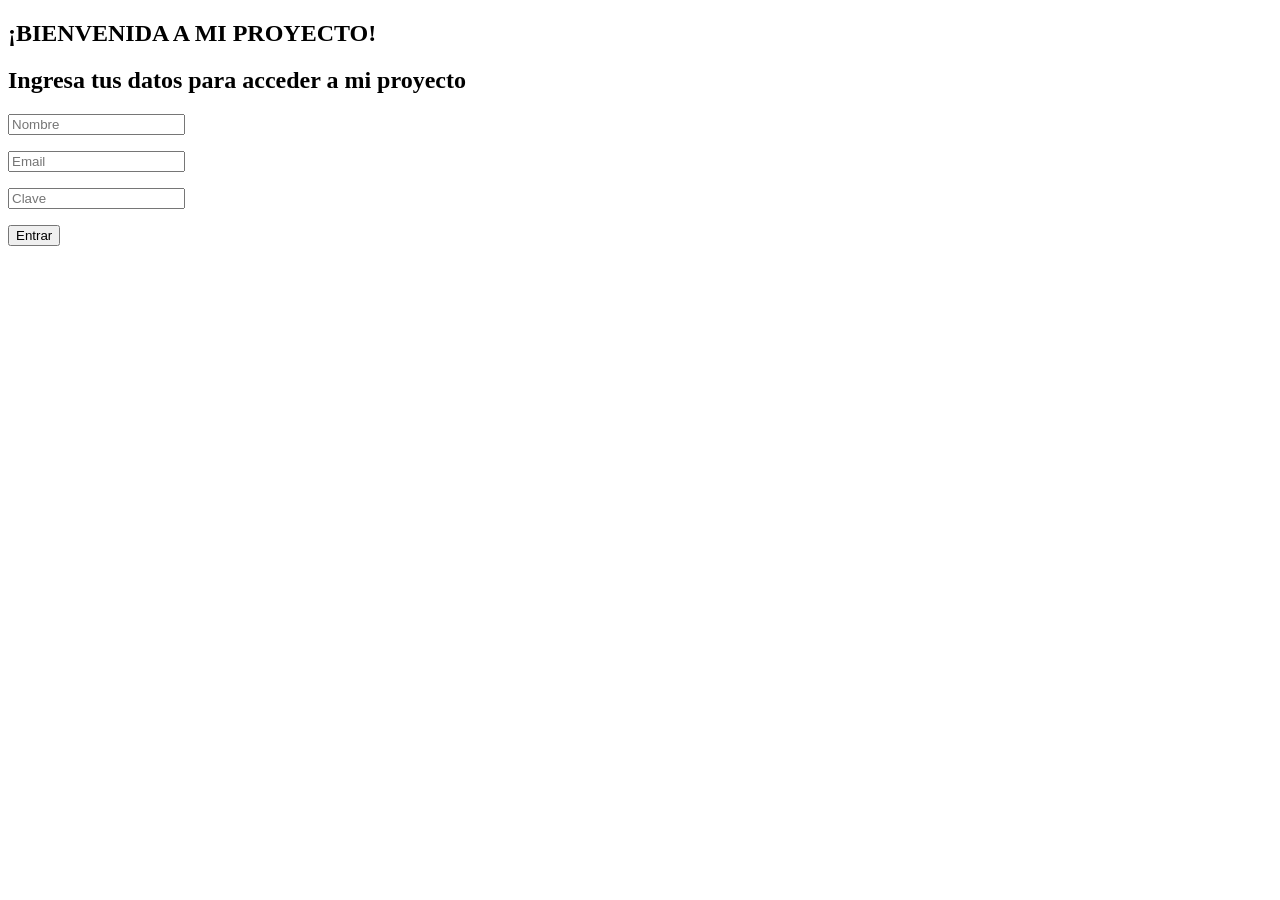
==== index.html @ c83a89f8 "Add files via upload" ====
<!DOCTYPE html>
<html lang="en">
<head>
    <meta charset="UTF-8">
    <meta http-equiv="X-UA-Compatible" content="IE=edge">
    <meta name="viewport" content="width=device-width, initial-scale=1.0">
    <link rel="stylesheet" href="./css/formulario.css">
    <link rel="apple-touch-icon" sizes="180x180" href="./img/apple-touch-icon.png">
    <link rel="icon" type="image/png" sizes="32x32" href="./img/favicon-32x32.png">
    <link rel="icon" type="image/png" sizes="16x16" href="./img/favicon-16x16.png">
    <link rel="manifest" href="/site.webmanifest">
    
    <title>ABRETE SESAMO!</title>
</head>
<body>
    <div class="container-form sign-up"> 
        <div class="welcome-back">
            <div class="message">
                <h2>
                    ¡BIENVENIDA A MI PROYECTO!</h2>
            </div>
        </div>
        <form action="./patitos.HTML" id="formulario">
            <h2 class="registro">Ingresa tus datos para acceder a mi proyecto</h2>
            <p>
              <input type="text" placeholder="Nombre" id="usuario">
            </p>
            <p>
                <input type="email" placeholder="Email"  id="email">
            </p>
            <p>
             <input type="password"  placeholder="Clave" id="clave" minlength="4" maxlength="8">
            </p>
            <input type="submit" value="Entrar">
          </form>

    </div>
    <script src="./js/formulario.js"></script>

</body>
</html>
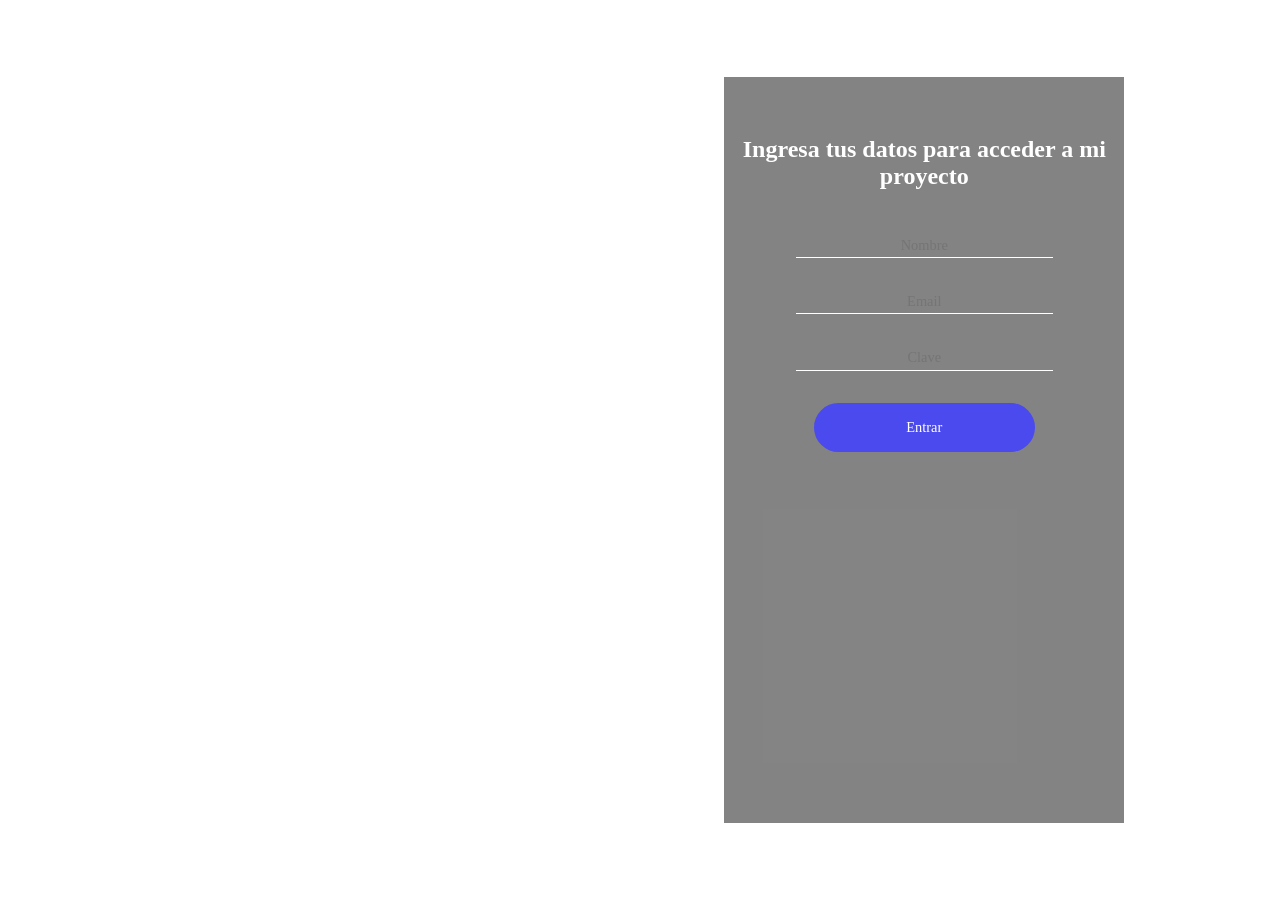
==== commit 8fbfe2eb: "Update index.html" ====
--- a/index.html
+++ b/index.html
@@ -4,7 +4,7 @@
     <meta charset="UTF-8">
     <meta http-equiv="X-UA-Compatible" content="IE=edge">
     <meta name="viewport" content="width=device-width, initial-scale=1.0">
-    <link rel="stylesheet" href="./css/formulario.css">
+    <link rel="stylesheet" href="formulario.css">
     <link rel="apple-touch-icon" sizes="180x180" href="./img/apple-touch-icon.png">
     <link rel="icon" type="image/png" sizes="32x32" href="./img/favicon-32x32.png">
     <link rel="icon" type="image/png" sizes="16x16" href="./img/favicon-16x16.png">
--- a/formulario.css
+++ b/formulario.css
@@ -0,0 +1,95 @@
+@import url('https://fonts.googleapis.com/css2?family=Press+Start+2P&display=swap');
+*{
+  margin:0;
+  padding:0;
+  box-sizing: border-box;
+  font-family: 'Press Start 2P', cursive;
+}
+
+body{
+  height: 100vh;
+  display: flex;
+  align-items: center;
+  justify-content: center;
+  background-image: url(../img/pond2.jpg);
+  background-position: center;
+  background-repeat: no-repeat;
+  background-size: cover;
+  color: #fff;
+}
+
+.container-form{
+  width: 90%;
+  height: 90vh;
+  display: flex;
+  justify-content: space-around;
+  transition: all .5s ease-out;
+}
+
+.welcome-back {
+  display: flex;
+  align-items: center;
+  text-align: center;
+}
+
+.message{
+  padding: 1rem;
+ 
+}
+
+.message h2 {
+  font-size: 1.7rem;
+  padding: 1rem 0;
+}
+
+#formulario{
+  width: 400px;
+  padding: 1rem;
+  margin:2rem;
+  background-color: rgb(51,51,51,0.602);
+  text-align: center;
+}
+
+.registro{
+  padding: 2.7rem 0;
+  font-size: 1.5rem;
+}
+
+#formulario input{
+  width: 70%;
+  display: block;
+  margin:auto;
+  margin-bottom: 2rem;
+  background-color: transparent;
+  border: none;
+  border-bottom: white thin solid;
+  text-align: center;
+  outline: none;
+  padding: .2rem 0;
+  font-size: .9rem;
+  color:white;
+}
+
+#formulario input[type="submit"] {
+  width: 60%;
+  margin:auto;
+  padding: 1rem;
+  font-weight: 400;
+  background-color: #4a4aee;
+  border-radius: 2rem;
+  border: none;
+  outline:none;
+  cursor: pointer;
+  font-size: .9rem;
+  margin-top: 2rem;
+  transition: all .3s ease-in;
+  color: #fff;
+}
+
+#formulario input[type="submit"]:hover{
+  background-color: #22577a;
+}
+
+a {
+ text-decoration: none; 
+}
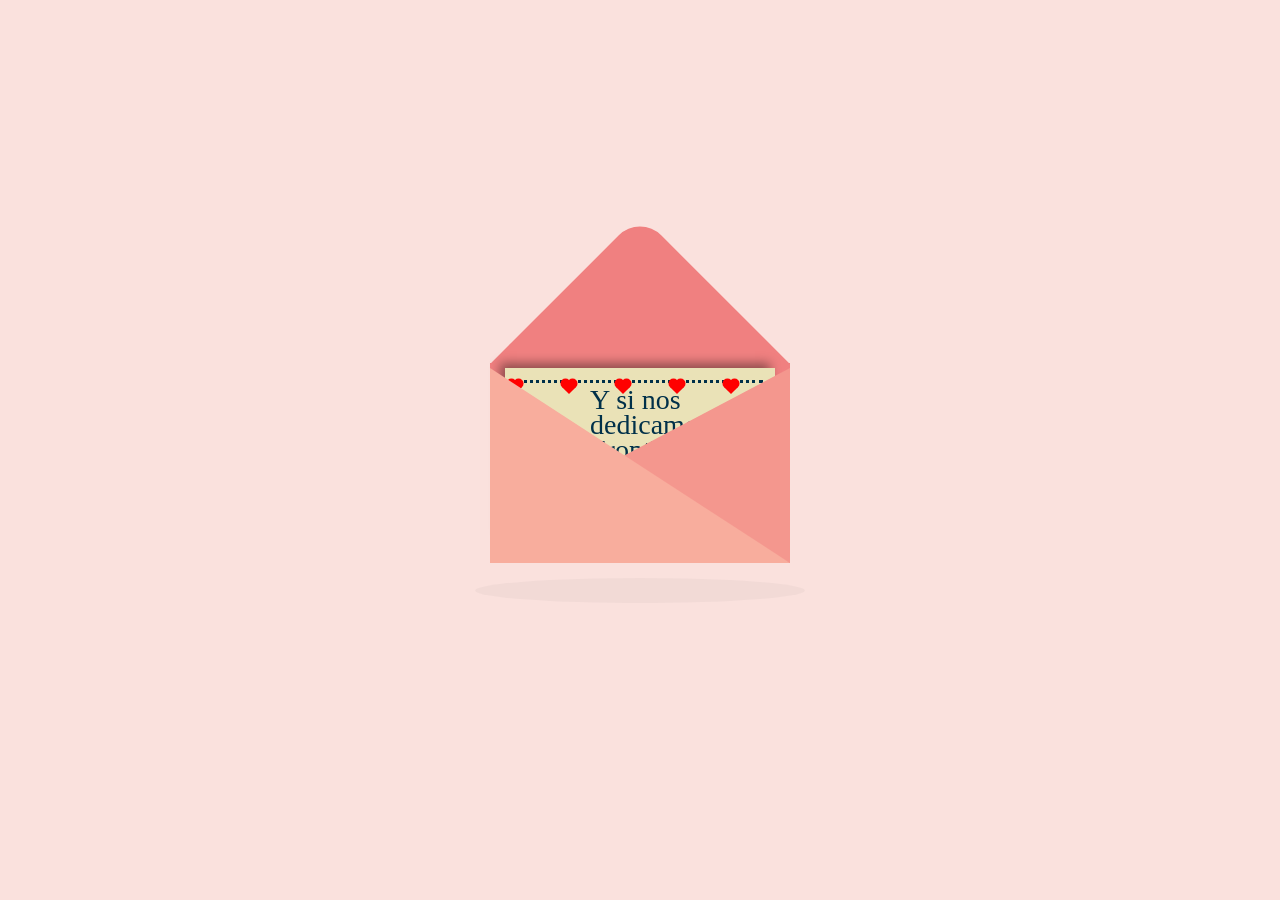
==== commit e1ab539a: "Add files via upload" ====
--- a/index.html
+++ b/index.html
@@ -2,40 +2,31 @@
 <html lang="en">
 <head>
     <meta charset="UTF-8">
-    <meta http-equiv="X-UA-Compatible" content="IE=edge">
     <meta name="viewport" content="width=device-width, initial-scale=1.0">
-    <link rel="stylesheet" href="formulario.css">
-    <link rel="apple-touch-icon" sizes="180x180" href="./img/apple-touch-icon.png">
-    <link rel="icon" type="image/png" sizes="32x32" href="./img/favicon-32x32.png">
-    <link rel="icon" type="image/png" sizes="16x16" href="./img/favicon-16x16.png">
-    <link rel="manifest" href="/site.webmanifest">
-    
-    <title>ABRETE SESAMO!</title>
+    <link rel="stylesheet" href="style.css"> <!--Acá el link a CSS-->
+    <script src="script.js" defer></script> <!-- Acá el link a JS-->
+    <title>💖Entrega Especial💖</title> <!--Acá el título para tu pestaña-->
 </head>
 <body>
-    <div class="container-form sign-up"> 
-        <div class="welcome-back">
-            <div class="message">
-                <h2>
-                    ¡BIENVENIDA A MI PROYECTO!</h2>
-            </div>
+    
+<div class = "container">
+    <div class = "valentine">
+    
+        <div class = "sobre"></div>
+        <div class = "frente"></div>
+        <div class = "carta">
+            <div class = "texto">Y si nos</br>dedicamos a</br>FrontEnd?</div>
+        <div class =  "corazon"></div>
         </div>
-        <form action="./patitos.HTML" id="formulario">
-            <h2 class="registro">Ingresa tus datos para acceder a mi proyecto</h2>
-            <p>
-              <input type="text" placeholder="Nombre" id="usuario">
-            </p>
-            <p>
-                <input type="email" placeholder="Email"  id="email">
-            </p>
-            <p>
-             <input type="password"  placeholder="Clave" id="clave" minlength="4" maxlength="8">
-            </p>
-            <input type="submit" value="Entrar">
-          </form>
-
     </div>
-    <script src="./js/formulario.js"></script>
-
+    <div class = "corazones">
+        <div class = "uno"></div>
+        <div class = "dos"></div>
+        <div class = "tres"></div>
+        <div class = "cuatro"></div>
+        <div class = "cinco"></div>
+    </div>
+<div class = "sombra"></div>
+</div>
 </body>
-</html>
+</html>
--- a/style.css
+++ b/style.css
@@ -0,0 +1,229 @@
+body{
+    display: flex;
+    justify-content: center;
+    align-items: center;
+    height:90vh;
+    background-color: #fae1dd
+}
+
+.container{
+    position: relative;
+
+}
+
+.valentine{
+    position: relative;
+    top: 50px;
+    cursor: pointer;
+    animation: up 3s linear infinite;
+}
+
+@keyframes up {
+    0%, 100%{
+        transform: translateY(0)
+    }
+    50%{
+        transform: translateY(-30px);
+    }
+
+}
+.sobre{
+    position: relative;
+    width: 300px;
+    height: 200px;
+    background-color: #f08080;
+}
+
+.sobre:before{
+    background-color: #f08080 ;
+    content: "";
+    position: absolute;
+    width: 212px;
+    height: 212px;
+    transform: rotate(45deg);
+    top: -105px;
+    left: 44px ;
+    border-radius: 30px 0 0 0 ;
+}
+
+.carta{
+    position: absolute;
+    background-color: #eae2b7;
+    width: 270px;
+    height: 170px;
+    top: 5px;
+    left: 15px;
+    box-shadow: -5px -5px 10px rgba(0,0,0,0.4);
+}
+
+.carta:before{
+    content: "";
+    position: absolute;
+    border: 3px solid #003049;
+    border-style: dotted;
+    width: 240px;
+    height: 140px;
+    left:12px;
+    top: 12px;
+}
+
+.texto{
+    position: absolute;
+    font-family:'Brush Script MT', cursive;
+    font-size: 28px;
+    text-align: inherit;
+    line-height: 25px;
+    top: 19px;
+    left: 85px;
+    color: #003049;
+}
+
+.corazon{
+    background-color:#d62828;
+    display: inline-block;
+    height: 30px;
+    margin: 0 10px;
+    position: relative;
+    top: 110px;
+    left: 105px;
+    transform: rotate(-45deg);
+    width: 30px;
+}
+
+.corazon:before, .corazon:after{
+    content: "";
+    background-color: #d62828;
+    border-radius: 50%;
+    height: 30px;
+    position: absolute;
+    width: 30px;
+}
+
+.corazon:before{
+    top: -15px;
+    left: 0;    
+}
+
+.corazon:after{
+    left: 15px;
+    top:0;
+}
+
+.corazones{
+    position:absolute;
+    top: 15px;
+}
+
+@keyframes corazon{
+    0% {
+        transform: translateY(0) rotate(-45deg) scale(0.3);
+        opacity: 1;
+    }
+    100%{
+        transform: translateY(-150px) rotate(-45deg) scale(1.3);
+        opacity: 0.5;
+
+    }
+}
+
+.uno, .dos, .tres, .cuatro, .cinco{
+    background-color: red;
+    display: inline-block;
+    height: 10px;
+    width: 10px;
+    margin: 0 10px;
+    position: relative;
+    transform: rotate(-45deg);
+    top: 50px;
+}
+.uno:before, .uno:after, .dos:before, .dos:after, .tres:before, .tres:after, .cuatro:before, .cuatro:after, .cinco:before, .cinco:after{
+    content: "";
+    background-color: red;
+    border-radius: 50%;
+    width: 10px;
+    height: 10px;
+    position: absolute;
+}
+
+.uno:before, .dos:before, .tres:before, .cuatro:before, .cinco:before{
+    top:-5px;
+    left:0;
+}
+
+.uno:after, .dos:after, .tres:after, .cuatro:after, .cinco:after{
+    left: 5px;
+    top:0;
+}
+
+.uno{
+    left: 10px;
+    animation: corazon 1s ease-out infinite;
+}
+
+.dos{
+    left: 30px;
+    animation: corazon 2s ease-out infinite;
+}
+
+.tres{
+    left: 50px;
+    animation: corazon 1.5s ease-out infinite;
+
+}
+
+.cuatro{
+    left: 70px;
+    animation: corazon 2.3s ease-out infinite;
+
+}
+
+.cinco{
+    left: 90px;
+    animation: corazon 1.7s ease-out infinite;
+}
+
+.frente{
+    position: absolute;
+    border-right: 180px solid #f4978e;
+    border-top: 95px solid transparent;
+    border-bottom: 100px solid transparent;
+    left: 120px;
+    top: 5px;
+    width: 0;
+    height: 0;
+    z-index: 10;
+}
+
+.frente:before{
+    position: absolute;
+    content: "";
+    border-left: 300px solid #f8ad9d;
+    border-top: 195px solid transparent;
+    left: -120px;
+    top: -95px;
+    width: 0;
+    height: 0;
+}
+
+.sombra{
+    position: absolute;
+    width: 330px;
+    height: 25px;
+    border-radius: 50%;
+    background-color: rgba(0,0,0,0.03);
+    top: 265px;
+    left: -15px;
+    z-index: -1;
+    animation: scale 3s linear infinite;
+}
+
+@keyframes scale{
+    0%, 100%{
+        transform: scaleX(1);
+    }
+    50%{
+        transform: scaleX(0.85);
+    }
+}
+
+
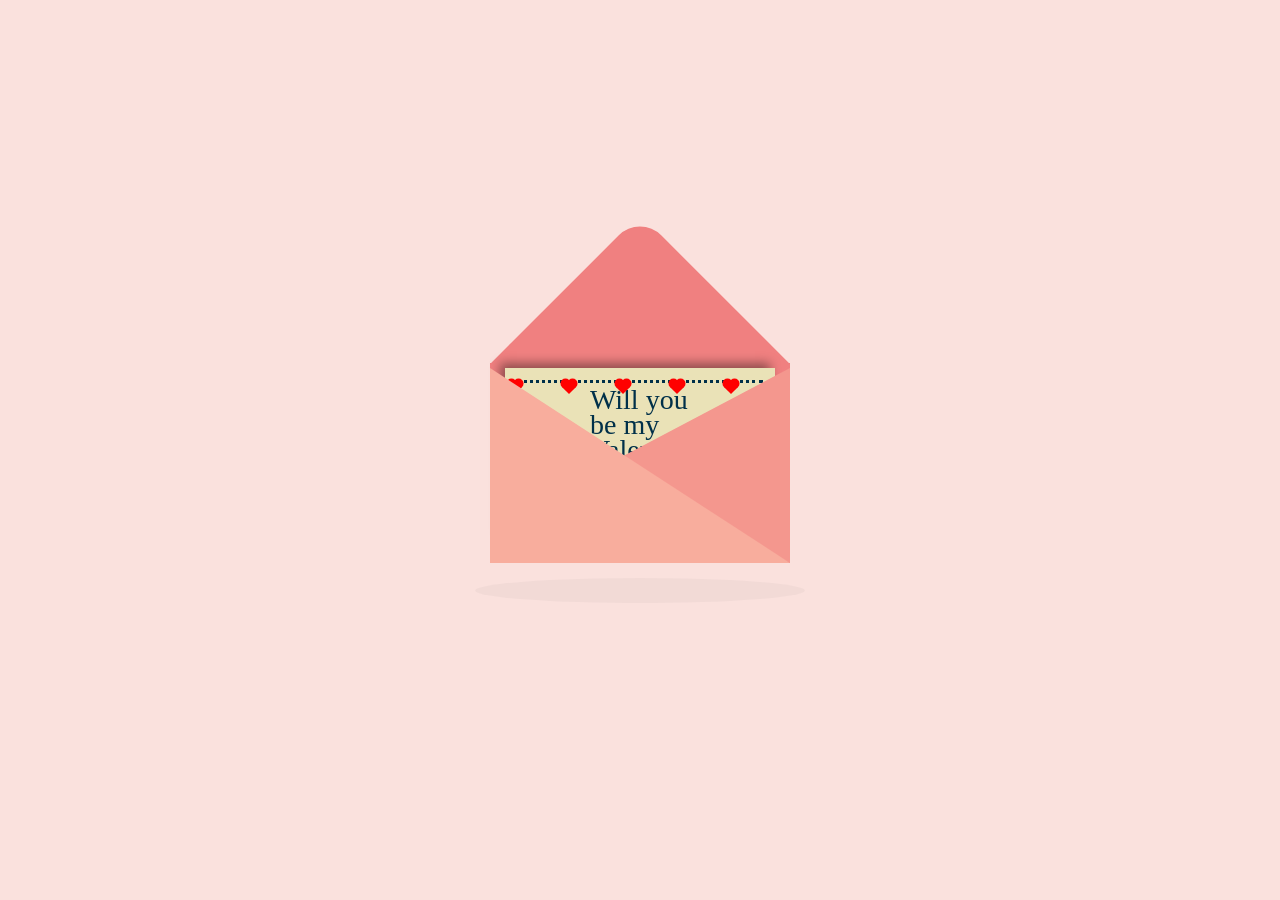
==== commit f4bab8f4: "cambié el mensaje" ====
--- a/index.html
+++ b/index.html
@@ -15,7 +15,7 @@
         <div class = "sobre"></div>
         <div class = "frente"></div>
         <div class = "carta">
-            <div class = "texto">Y si nos</br>dedicamos a</br>FrontEnd?</div>
+            <div class = "texto">Will you</br>be my</br>Valentine?</div>
         <div class =  "corazon"></div>
         </div>
     </div>
